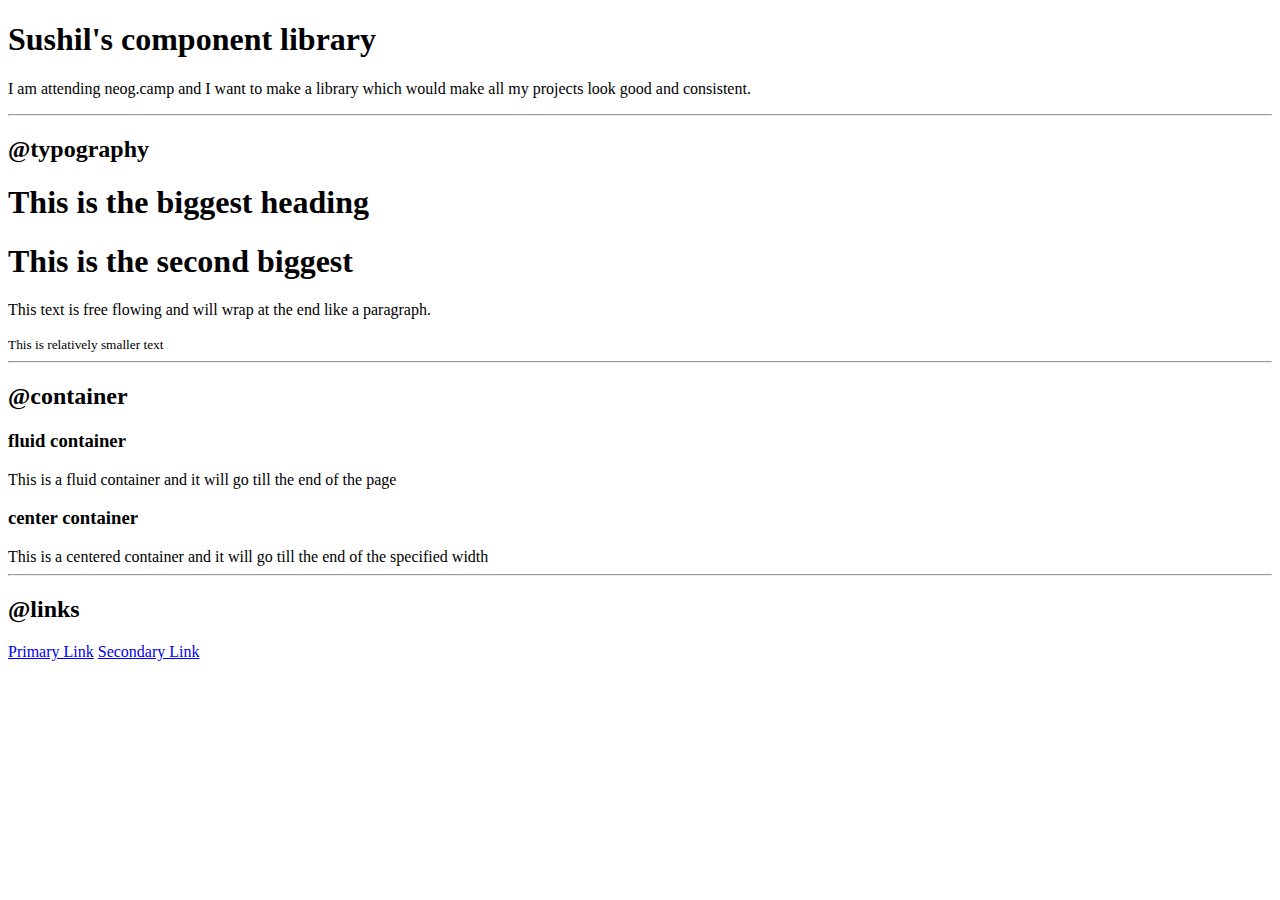
==== index.html @ 6e2007ae "done" ====
<!DOCTYPE html>
<html lang="en">
<head>
    <meta charset="UTF-8">
    <meta http-equiv="X-UA-Compatible" content="IE=edge">
    <meta name="viewport" content="width=device-width, initial-scale=1.0">
    <title>Component Library</title>
</head>
<body>
    <h1>Sushil's component library</h1>
    <p>I am attending neog.camp and I want to make a library which would make all my projects look good and consistent.</p>
    <hr>
    <h2>@typography</h2>

    <h1>This is the biggest heading</h1>
    <h1>This is the second biggest</h1>
    <p>This text is free flowing and will wrap at the end like a paragraph.</p>
    <small>This is relatively smaller text</small>

    <hr>

    <h2>@container</h2>

    <h3>fluid container</h3>
    <div>This is a fluid container and it will go till the end of the page</div>

    <h3>center container</h3>
    <div>This is a centered container and it will go till the end of the specified width</div>

    <hr>

    <h2>@links</h2>

    <a href="/">Primary Link</a>
    <a href="/">Secondary Link</a>
</body>
</html>
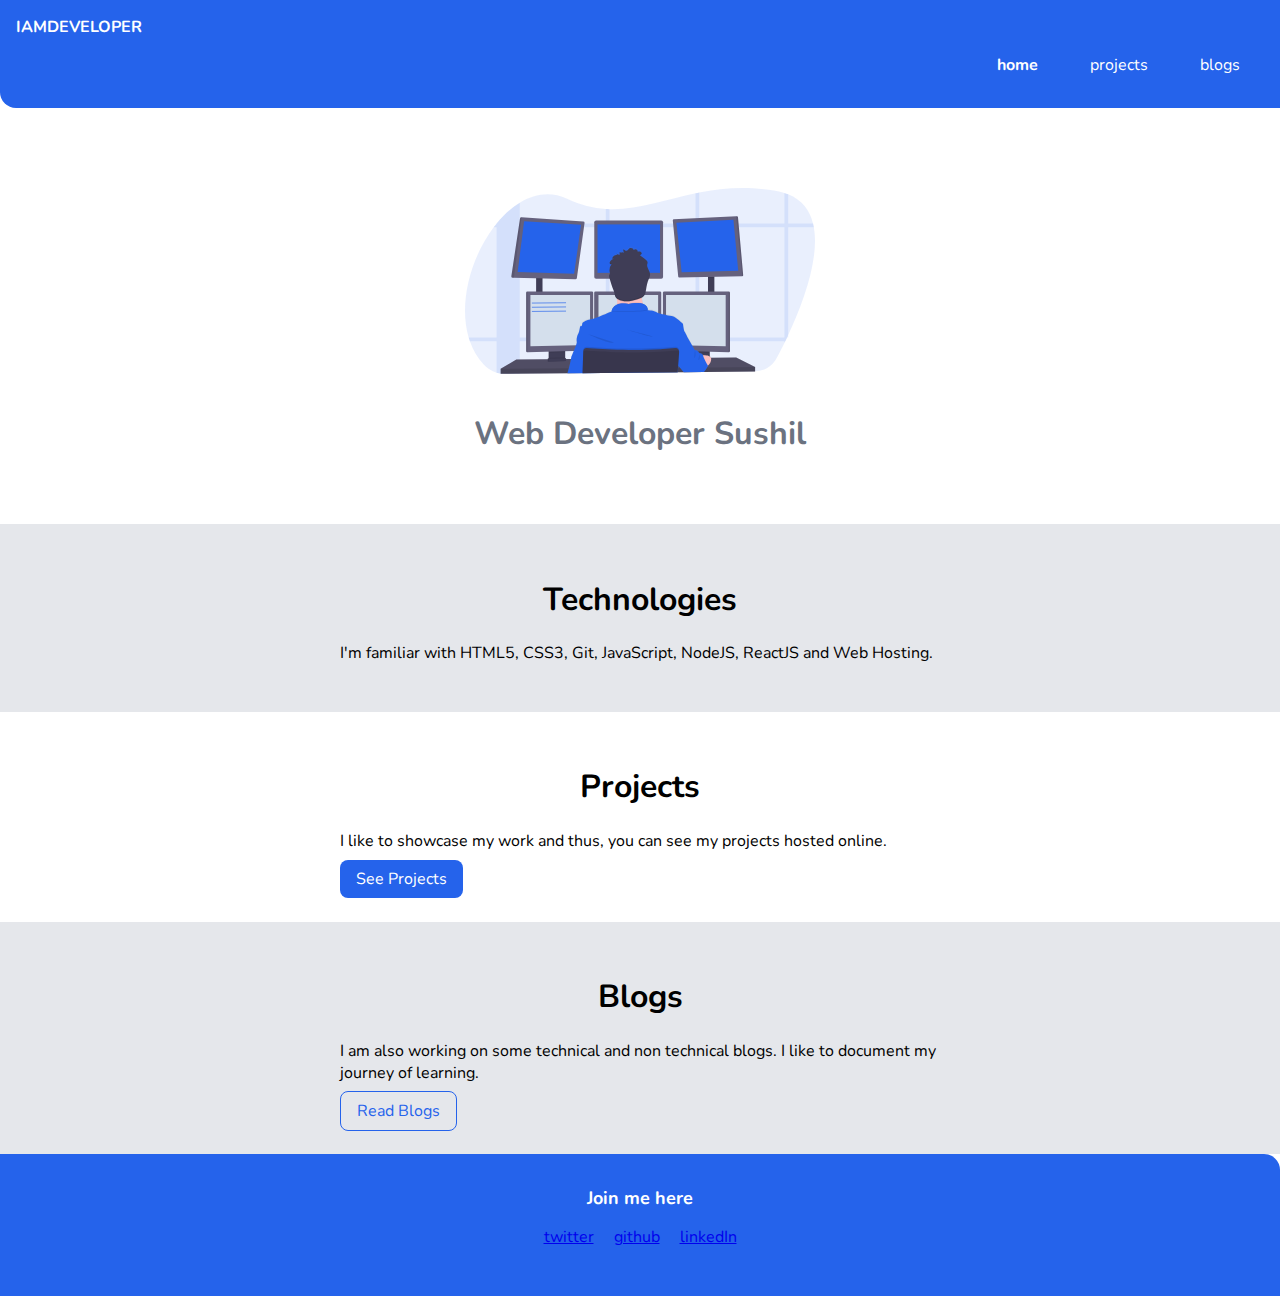
==== commit 553d65d8: "html css done" ====
--- a/index.html
+++ b/index.html
@@ -4,34 +4,58 @@
     <meta charset="UTF-8">
     <meta http-equiv="X-UA-Compatible" content="IE=edge">
     <meta name="viewport" content="width=device-width, initial-scale=1.0">
-    <title>Component Library</title>
+    <title>home | Sushil Ingole</title>
+    <link rel="stylesheet" href="style.css">
 </head>
 <body>
-    <h1>Sushil's component library</h1>
-    <p>I am attending neog.camp and I want to make a library which would make all my projects look good and consistent.</p>
-    <hr>
-    <h2>@typography</h2>
+    <nav class="navigation">
+        <div class="nav-brand">IAMDEVELOPER</div>
+        <ul class="list-non-bullet nav-pills">
+            <li class="list-item-inline">
+                <a class="link link-active" href="/">home</a>
+            </li>
+            <li class="list-item-inline">
+                <a class="link" href="/projects.html">projects</a>
+            </li>
+            <li class="list-item-inline">
+                <a class="link" href="/blogs.html">blogs</a>
+            </li>
+        </ul>
+    </nav>
+    <header class="hero">
+        <img class="hero-img" src="images/hero.svg" alt="">
+        <h1 class="hero-heading">Web Developer Sushil</h1>
+    </header>
+    <section class="section ow">
+        <div class="container container-center">
+            <h1>Technologies</h1>
+            <p>I'm familiar with HTML5, CSS3, Git, JavaScript, NodeJS, ReactJS and Web Hosting.</p>
+        </div>
+    </section>
 
-    <h1>This is the biggest heading</h1>
-    <h1>This is the second biggest</h1>
-    <p>This text is free flowing and will wrap at the end like a paragraph.</p>
-    <small>This is relatively smaller text</small>
+    <section class="section">
+        <div class="container container-center">
+            <h1>Projects</h1>
+            <p>I like to showcase my work and thus, you can see my projects hosted online.</p>
+            <a class="link link-primary" href="/">See Projects</a>
+        </div>
+    </section>
 
-    <hr>
+    <section class="section ow">
+        <div class="container container-center">
+            <h1>Blogs</h1>
+            <p>I am also working on some technical and non technical blogs. I like to document my journey of learning.</p>
+            <a class="link link-secondary" href="/">Read Blogs</a>
+        </div>
+    </section>
 
-    <h2>@container</h2>
-
-    <h3>fluid container</h3>
-    <div>This is a fluid container and it will go till the end of the page</div>
-
-    <h3>center container</h3>
-    <div>This is a centered container and it will go till the end of the specified width</div>
-
-    <hr>
-
-    <h2>@links</h2>
-
-    <a href="/">Primary Link</a>
-    <a href="/">Secondary Link</a>
+    <footer class="footer">
+        <div class="footer-header">Join me here</div>
+        <ul class="social-links list-non-bullet">
+            <li class="list-item-inline"><a href="https://twitter.com/SushilIngole2">twitter</a></li>
+            <li class="list-item-inline"><a href="https://github.com/sushil-ingole">github</a></li>
+            <li class="list-item-inline"><a href="https://www.linkedin.com/in/sushil-ingole-557aa7141/">linkedIn</a></li>
+        </ul>
+    </footer>
 </body>
 </html>--- a/style.css
+++ b/style.css
@@ -0,0 +1,136 @@
+@import url('https://fonts.googleapis.com/css2?family=Nunito:wght@300;400&family=Open+Sans+Condensed:wght@300&display=swap');
+
+:root {
+    --primary-color: #2563EB;
+    --dark-gray: #6B7280;
+    --off-white: #E5E7EB;
+}
+
+body {
+    font-family: 'Nunito', sans-serif;
+    margin: 0px;
+}
+
+hr {
+    margin: 2rem 0rem;
+}
+
+/* container  */
+.container {
+    padding: 0rem 1rem;
+}
+
+.container-fluid {}
+
+.container-center {
+    max-width: 600px;
+    margin: auto;
+}
+
+.container-padding {
+    padding: 1rem;
+}
+
+/* links  */
+.link {
+    text-decoration: none;
+    padding: 0.5rem 1rem;
+}
+
+.link-primary {
+    background-color: var(--primary-color);
+    border-radius: 0.5rem;
+    color: white;
+}
+
+.link-secondary {
+    color: var(--primary-color);
+    border: 1px solid var(--primary-color);
+    border-radius: 0.5rem;
+}
+
+.list-non-bullet {
+    list-style: none;
+}
+
+.list-item-inline {
+    display: inline;
+    padding: 0rem 0.5rem;
+}
+
+/* navigation  */
+
+.navigation {
+    background-color: var(--primary-color);
+    color: white;
+    padding: 1rem;
+    border-bottom-left-radius: 1rem;
+}
+
+.navigation .nav-brand {
+    font-weight: bold;
+}
+
+.navigation .nav-pills {
+    text-align: right;
+}
+
+.navigation .link {
+    color: white;
+}
+
+.navigation .link-active {
+    font-weight: bold;
+}
+
+.hero {
+    padding: 2rem;
+    padding-top: 5rem;
+}
+
+.hero .hero-img {
+    max-width: 350px;
+    display: block;
+    margin: auto;
+}
+
+.hero .hero-heading {
+    padding: 1rem;
+    text-align: center;
+    color: var(--dark-gray);
+}
+
+.section {
+    padding: 2rem;
+}
+
+.section h1 {
+    text-align: center;
+}
+
+.ow {
+    background-color: var(--off-white);
+}
+
+/* footer  */
+
+.footer {
+    background-color: var(--primary-color);
+    padding: 2rem 1rem;
+    text-align: center;
+    color: white;
+    border-top-right-radius: 1rem;
+}
+
+.footer .link {
+    color: white;
+}
+
+.footer .footer-header {
+    font-weight: bold;
+    font-size: large;
+}
+
+.footer ul {
+    padding-inline-start: 0px;
+}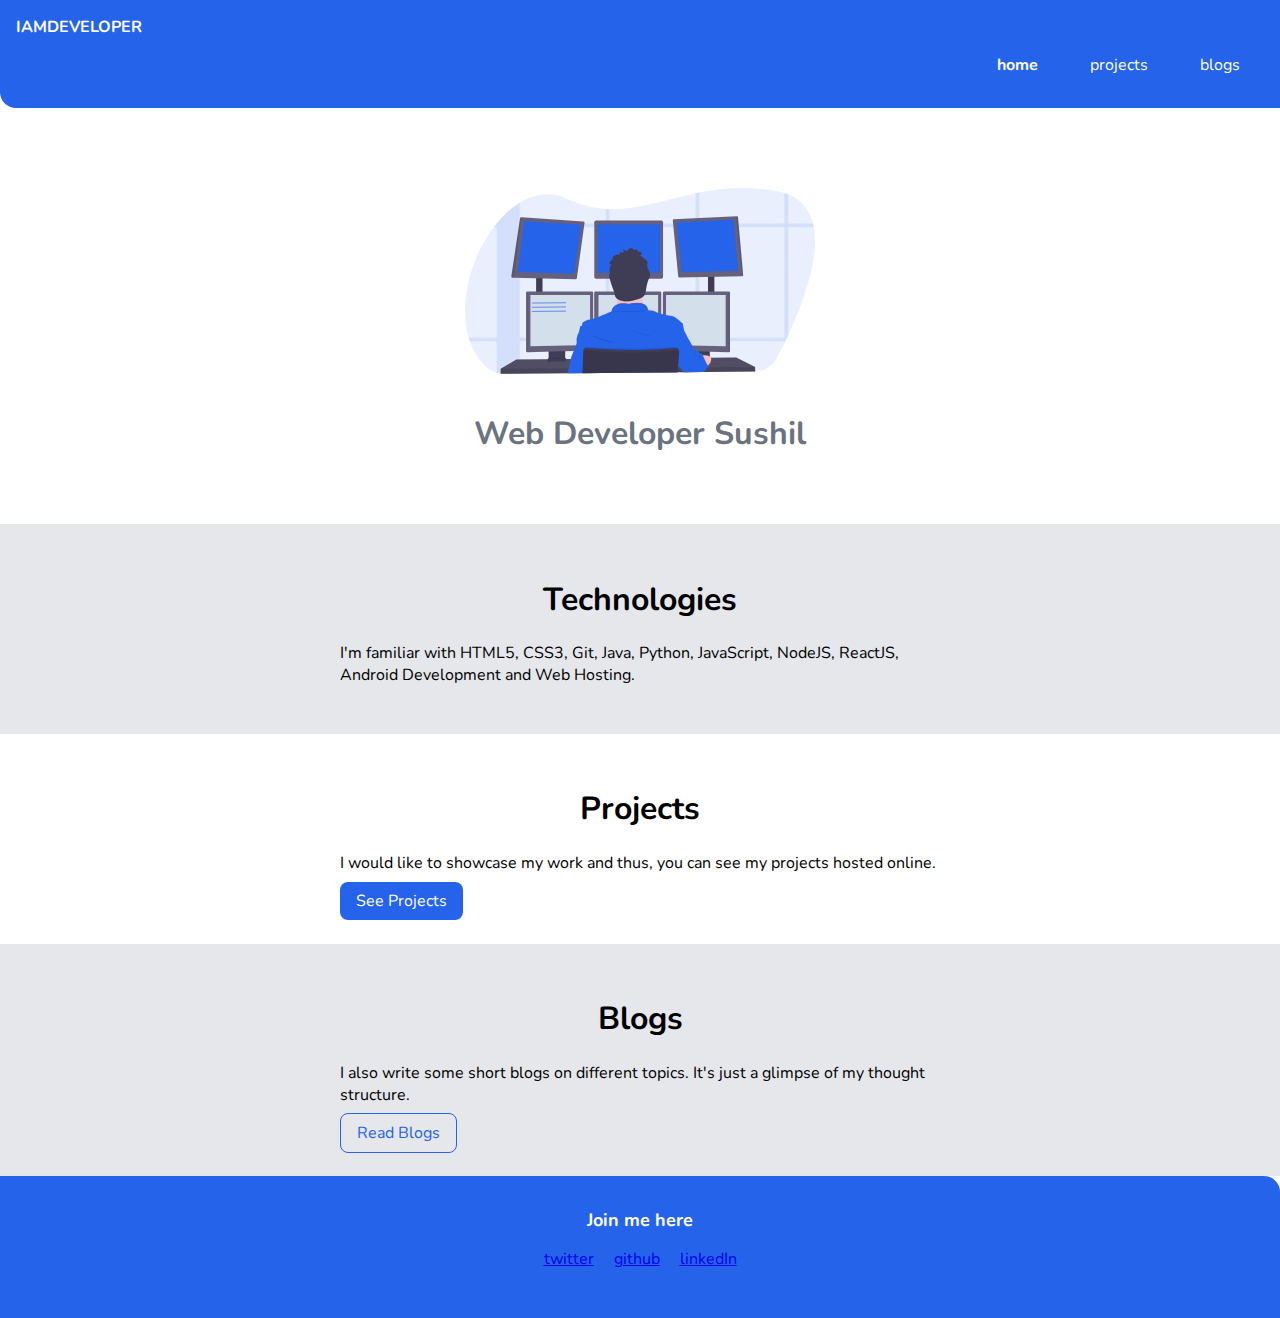
==== commit 444d0b6d: "added content" ====
--- a/index.html
+++ b/index.html
@@ -29,23 +29,23 @@
     <section class="section ow">
         <div class="container container-center">
             <h1>Technologies</h1>
-            <p>I'm familiar with HTML5, CSS3, Git, JavaScript, NodeJS, ReactJS and Web Hosting.</p>
+            <p>I'm familiar with HTML5, CSS3, Git, Java, Python, JavaScript, NodeJS, ReactJS, Android Development and Web Hosting.</p>
         </div>
     </section>
 
     <section class="section">
         <div class="container container-center">
             <h1>Projects</h1>
-            <p>I like to showcase my work and thus, you can see my projects hosted online.</p>
-            <a class="link link-primary" href="/">See Projects</a>
+            <p>I would like to showcase my work and thus, you can see my projects hosted online.</p>
+            <a class="link link-primary" href="/projects.html">See Projects</a>
         </div>
     </section>
 
     <section class="section ow">
         <div class="container container-center">
             <h1>Blogs</h1>
-            <p>I am also working on some technical and non technical blogs. I like to document my journey of learning.</p>
-            <a class="link link-secondary" href="/">Read Blogs</a>
+            <p>I also write some short blogs on different topics. It's just a glimpse of my thought structure.</p>
+            <a class="link link-secondary" href="/blogs.html">Read Blogs</a>
         </div>
     </section>
 
--- a/style.css
+++ b/style.css
@@ -116,10 +116,12 @@
 
 .footer {
     background-color: var(--primary-color);
+    border-top-right-radius: 1rem;
+    color: white;
     padding: 2rem 1rem;
     text-align: center;
-    color: white;
-    border-top-right-radius: 1rem;
+    position: relative;
+    bottom: 0;
 }
 
 .footer .link {
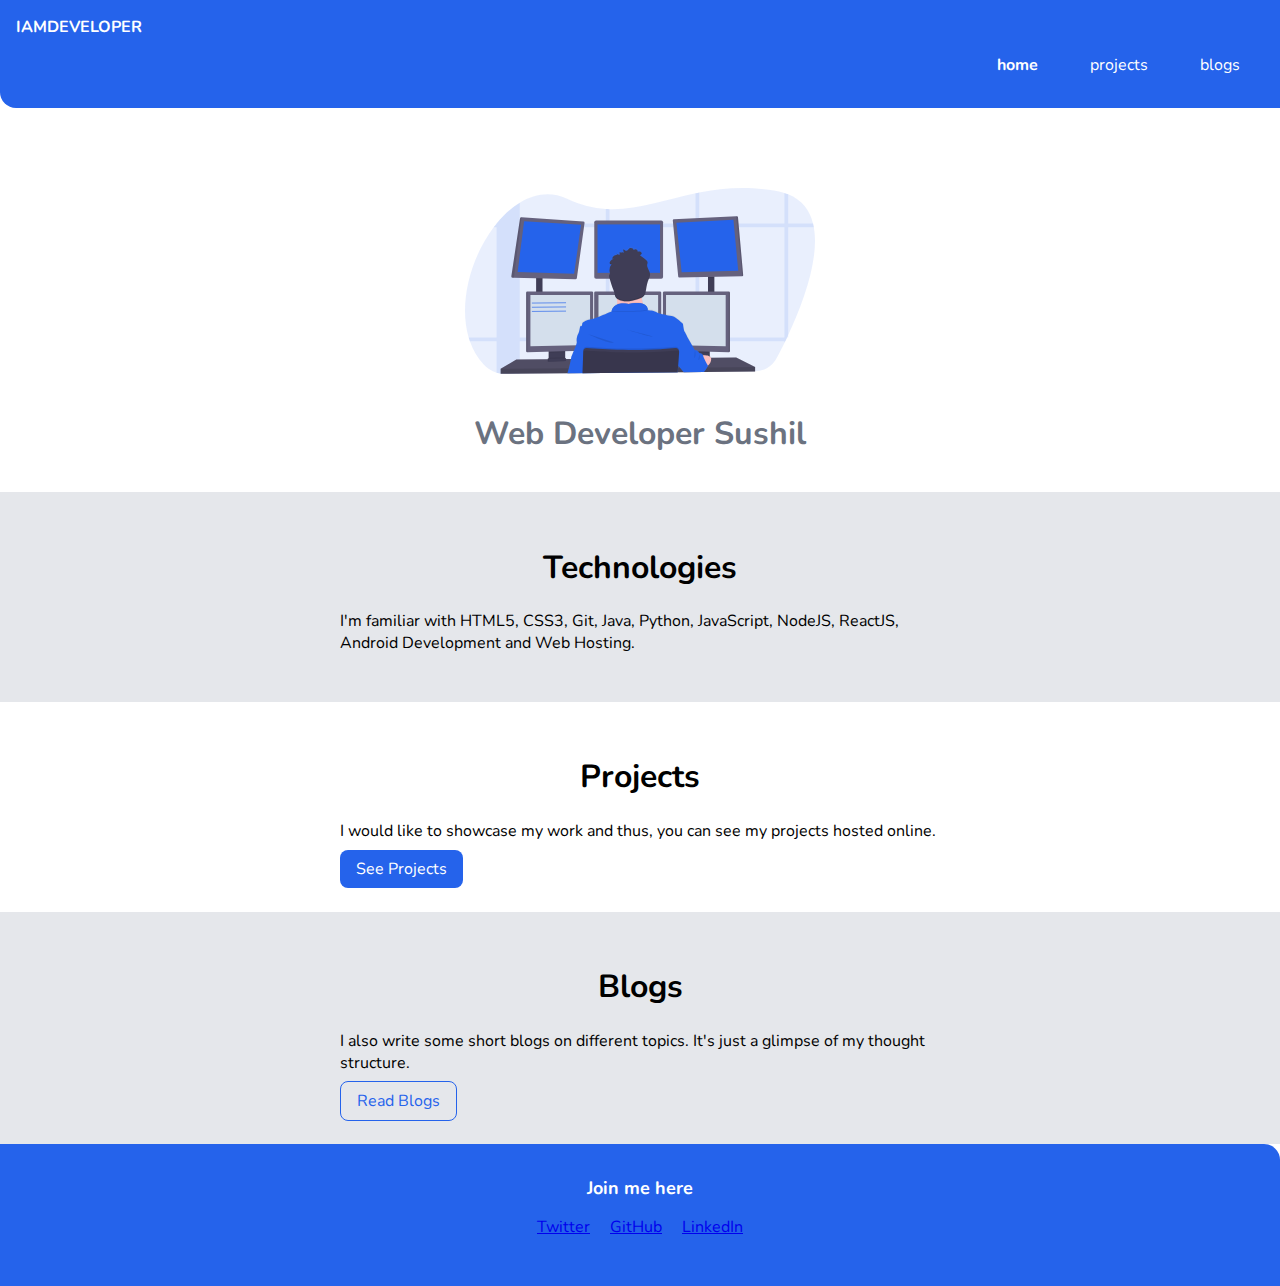
==== commit 6a47177f: "refactor: link name" ====
--- a/index.html
+++ b/index.html
@@ -52,9 +52,9 @@
     <footer class="footer">
         <div class="footer-header">Join me here</div>
         <ul class="social-links list-non-bullet">
-            <li class="list-item-inline"><a href="https://twitter.com/SushilIngole2">twitter</a></li>
-            <li class="list-item-inline"><a href="https://github.com/sushil-ingole">github</a></li>
-            <li class="list-item-inline"><a href="https://www.linkedin.com/in/sushil-ingole-557aa7141/">linkedIn</a></li>
+            <li class="list-item-inline"><a href="https://twitter.com/SushilIngole2">Twitter</a></li>
+            <li class="list-item-inline"><a href="https://github.com/sushil-ingole">GitHub</a></li>
+            <li class="list-item-inline"><a href="https://www.linkedin.com/in/sushil-ingole-557aa7141/">LinkedIn</a></li>
         </ul>
     </footer>
 </body>
--- a/style.css
+++ b/style.css
@@ -86,6 +86,7 @@
 .hero {
     padding: 2rem;
     padding-top: 5rem;
+    padding-bottom: 0;
 }
 
 .hero .hero-img {
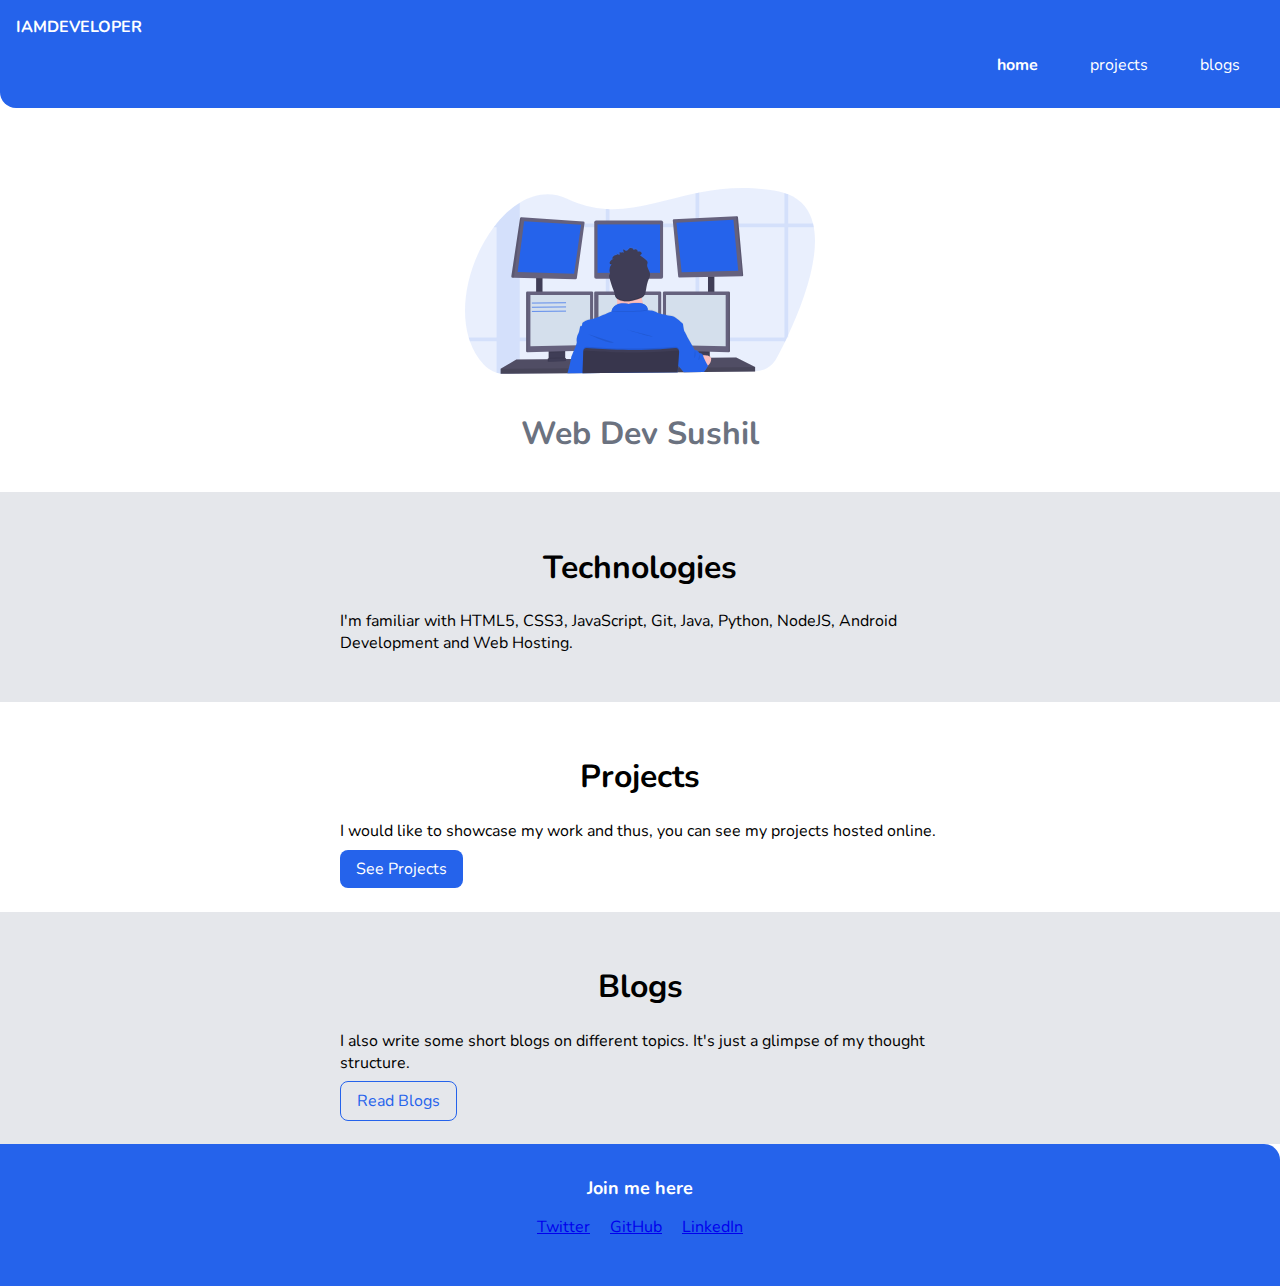
==== commit c9d7f5e5: "Added links and done formatting" ====
--- a/index.html
+++ b/index.html
@@ -24,12 +24,12 @@
     </nav>
     <header class="hero">
         <img class="hero-img" src="images/hero.svg" alt="">
-        <h1 class="hero-heading">Web Developer Sushil</h1>
+        <h1 class="hero-heading">Web Dev Sushil</h1>
     </header>
     <section class="section ow">
         <div class="container container-center">
             <h1>Technologies</h1>
-            <p>I'm familiar with HTML5, CSS3, Git, Java, Python, JavaScript, NodeJS, ReactJS, Android Development and Web Hosting.</p>
+            <p>I'm familiar with HTML5, CSS3, JavaScript, Git, Java, Python, NodeJS, Android Development and Web Hosting.</p>
         </div>
     </section>
 
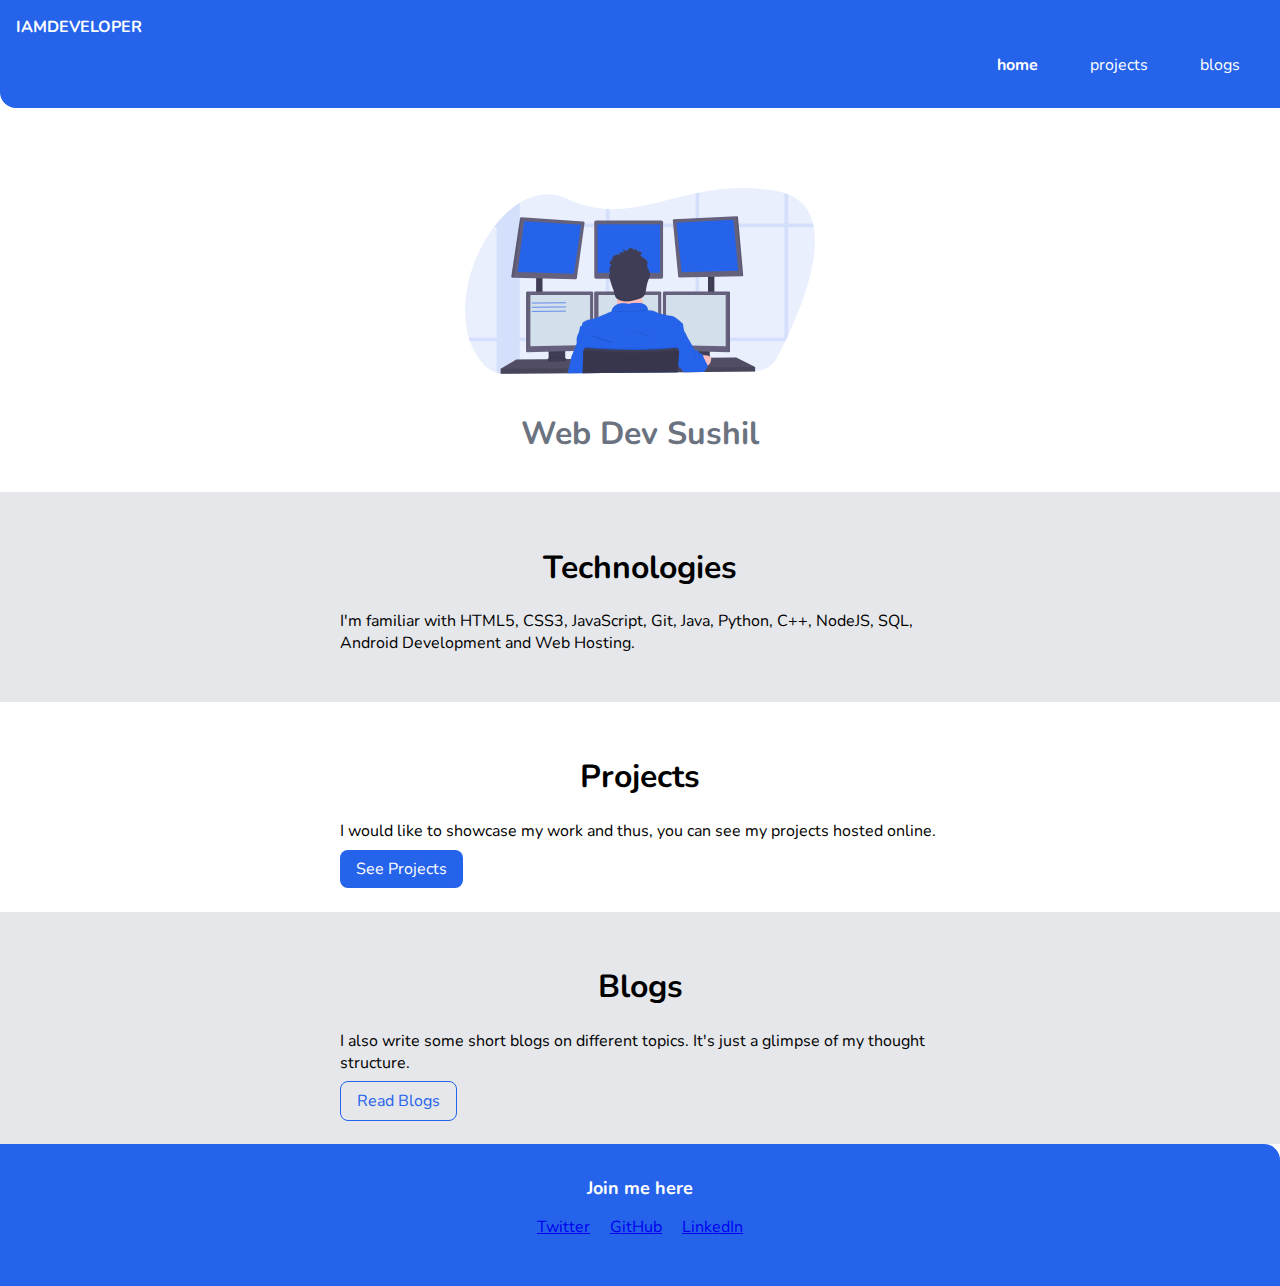
==== commit 47e071bd: "Added technologies" ====
--- a/index.html
+++ b/index.html
@@ -29,7 +29,7 @@
     <section class="section ow">
         <div class="container container-center">
             <h1>Technologies</h1>
-            <p>I'm familiar with HTML5, CSS3, JavaScript, Git, Java, Python, NodeJS, Android Development and Web Hosting.</p>
+            <p>I'm familiar with HTML5, CSS3, JavaScript, Git, Java, Python, C++, NodeJS, SQL, Android Development and Web Hosting.</p>
         </div>
     </section>
 
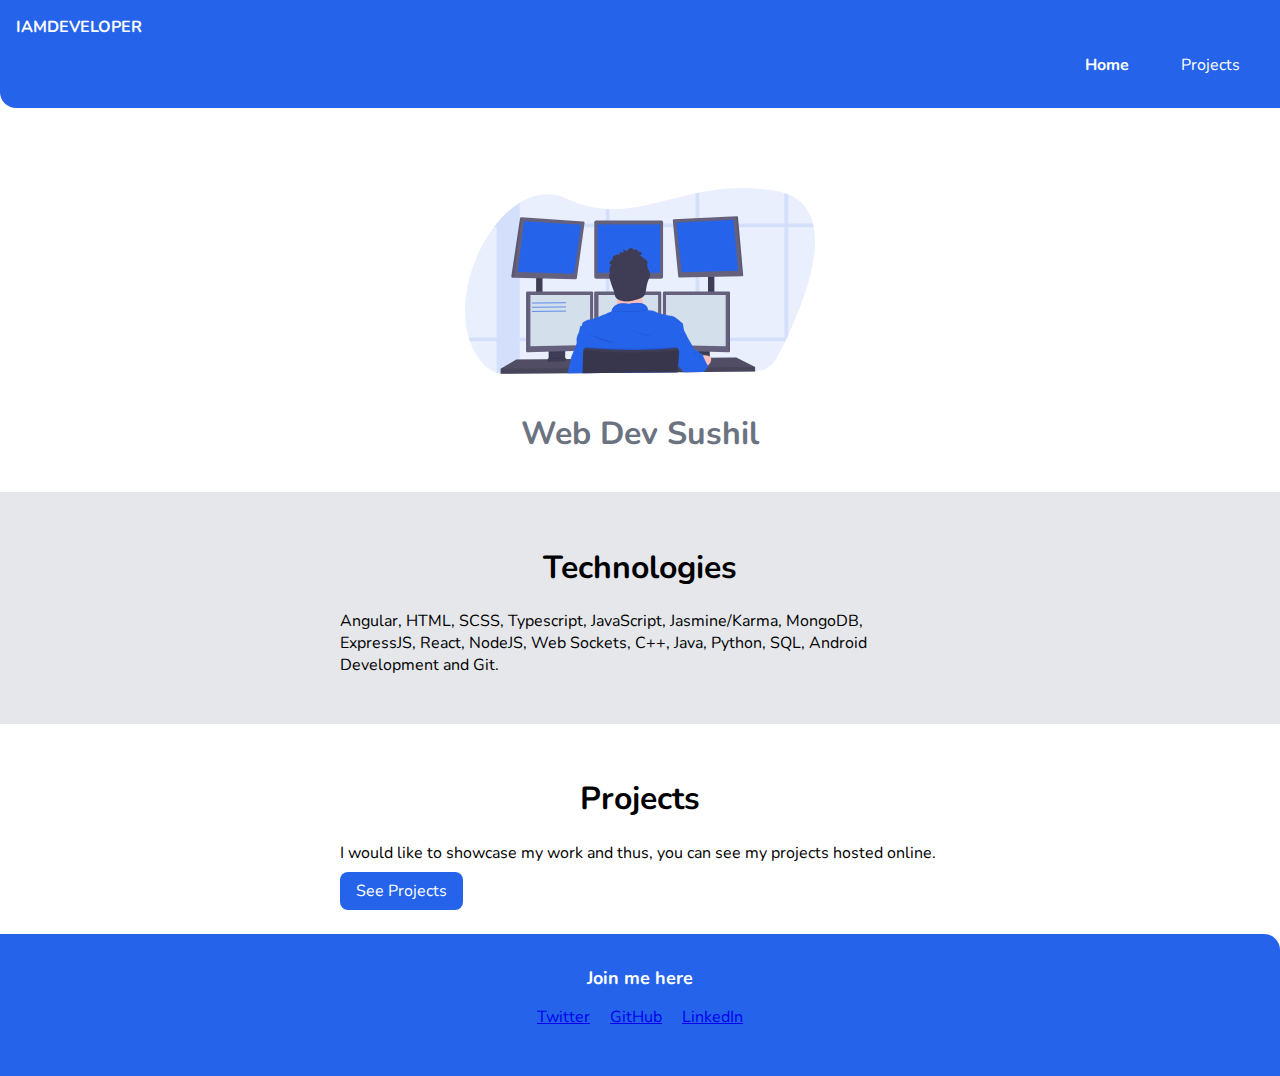
==== commit 43b48035: "Chat App link added, blogs section removed" ====
--- a/index.html
+++ b/index.html
@@ -12,14 +12,14 @@
         <div class="nav-brand">IAMDEVELOPER</div>
         <ul class="list-non-bullet nav-pills">
             <li class="list-item-inline">
-                <a class="link link-active" href="/">home</a>
+                <a class="link link-active" href="/">Home</a>
             </li>
             <li class="list-item-inline">
-                <a class="link" href="/projects.html">projects</a>
+                <a class="link" href="/projects.html">Projects</a>
             </li>
-            <li class="list-item-inline">
-                <a class="link" href="/blogs.html">blogs</a>
-            </li>
+            <!-- <li class="list-item-inline">
+                <a class="link" href="/blogs.html">Blogs</a>
+            </li> -->
         </ul>
     </nav>
     <header class="hero">
@@ -29,7 +29,7 @@
     <section class="section ow">
         <div class="container container-center">
             <h1>Technologies</h1>
-            <p>I'm familiar with HTML5, CSS3, JavaScript, Git, Java, Python, C++, NodeJS, SQL, Android Development and Web Hosting.</p>
+            <p>Angular, HTML, SCSS, Typescript, JavaScript, Jasmine/Karma, MongoDB, ExpressJS, React, NodeJS, Web Sockets, C++, Java, Python, SQL, Android Development and Git.</p>
         </div>
     </section>
 
@@ -41,13 +41,13 @@
         </div>
     </section>
 
-    <section class="section ow">
+    <!-- <section class="section ow">
         <div class="container container-center">
             <h1>Blogs</h1>
-            <p>I also write some short blogs on different topics. It's just a glimpse of my thought structure.</p>
+            <p>I also write some short blogs on different topics. It's just a glimpse of my thought process.</p>
             <a class="link link-secondary" href="/blogs.html">Read Blogs</a>
         </div>
-    </section>
+    </section> -->
 
     <footer class="footer">
         <div class="footer-header">Join me here</div>
